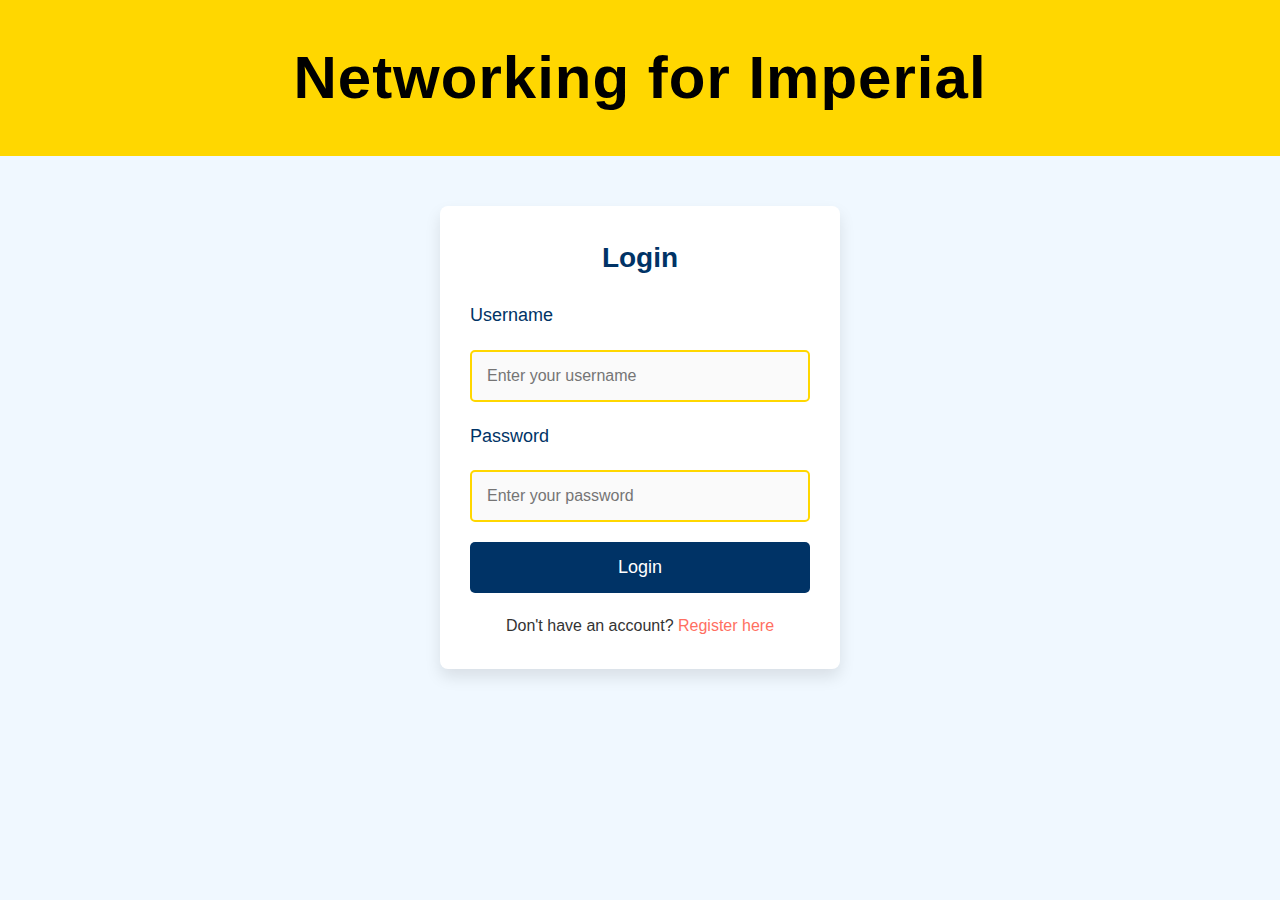
==== src/templates/index.html @ 977822cf "Added index_style.css" ====
<!DOCTYPE html>
<html lang="en">
<head>
    <meta charset="UTF-8">
    <meta name="viewport" content="width=device-width, initial-scale=1.0">
    <title>Networking for Imperial-Login</title>
    <link rel="stylesheet" href="../static/index_style.css">
    
</head>
<body>

    <!-- Header Block -->
    <div class="header">
        <h1>Networking for Imperial</h1>
    </div>

    <!-- Login Form Container -->
    <div class="container">
        <h2>Login</h2>
        <form action="/login" method="POST">
            <label for="username">Username</label>
            <input type="text" id="username" name="username" placeholder="Enter your username" required>

            <label for="password">Password</label>
            <input type="password" id="password" name="password" placeholder="Enter your password" required>

            <button type="submit">Login</button>
        </form>

        <div class="register-link">
            <p>Don't have an account? <a href="/register">Register here</a></p>
        </div>
    </div>

</body>
</html>
---- src/static/index_style.css ----
* {
    margin: 0;
    padding: 0;
    box-sizing: border-box;
}

body {
    font-family: 'Segoe UI', Tahoma, Geneva, Verdana, sans-serif;
    background-color: #f0f8ff;
    color: #333;
    line-height: 1.6;
}

/* Header Block with vibrant colors */
.header {
    background-color: #ffd700; /* Vivid coral red */
    color: white;
    padding: 30px 0;
    text-align: center;
    font-size: 30px;
    letter-spacing: 1px;
    color: black;
}


/* Main container for the form */
.container {
    max-width: 400px;
    margin: 50px auto;
    padding: 30px;
    background-color: white;
    border-radius: 8px;
    box-shadow: 0 8px 16px rgba(0, 0, 0, 0.1);
}

/* Heading styles for login */
h2 {
    text-align: center;
    font-size: 28px;
    color: #003366; /* Deep blue for professionalism */
    margin-bottom: 20px;
}

/* Form styling */
form {
    display: flex;
    flex-direction: column;
    gap: 20px;
}

/* Label styles */
label {
    font-size: 18px;
    color: #003366;
}

/* Input fields styling */
input[type="text"], input[type="password"] {
    padding: 15px;
    font-size: 16px;
    border: 2px solid #ffd700; /* Matching color to header */
    border-radius: 5px;
    background-color: #fafafa;
    transition: border-color 0.3s ease;
}

input[type="text"]:focus, input[type="password"]:focus {
    border-color: #003366; /* Blue border on focus */
    outline: none;
}

/* Button styling */
button {
    padding: 15px;
    font-size: 18px;
    background-color: #003366;
    color: white;
    border: none;
    border-radius: 5px;
    cursor: pointer;
    transition: background-color 0.3s ease;
}

button:hover {
    background-color: #00508b; /* Darker blue on hover */
}

/* Register link */
.register-link {
    text-align: center;
    margin-top: 20px;
}

.register-link a {
    font-size: 16px;
    color: #ff6f61;
    text-decoration: none;
}

.register-link a:hover {
    text-decoration: underline;
}
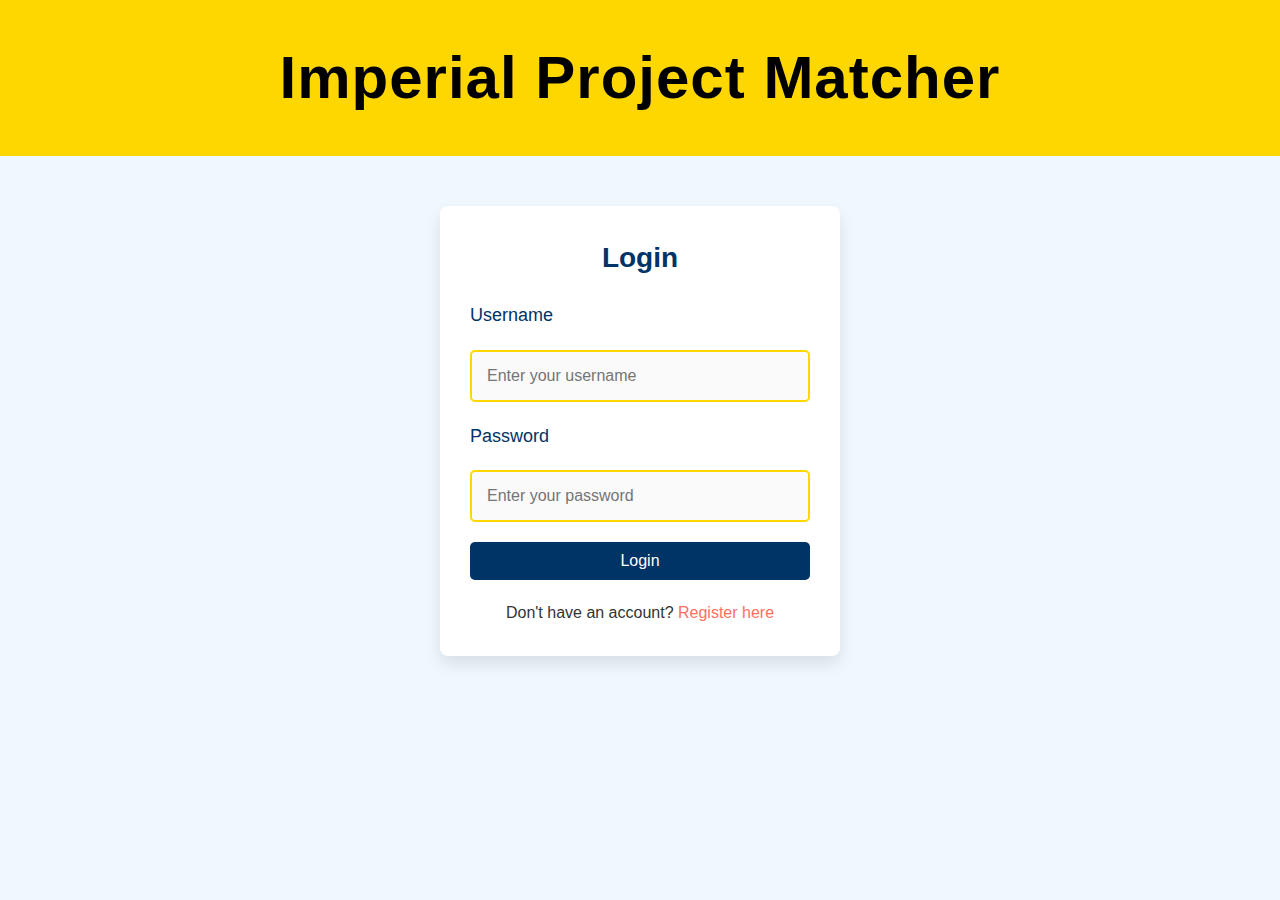
==== commit 97f31af0: "Added github API" ====
--- a/src/templates/index.html
+++ b/src/templates/index.html
@@ -3,7 +3,7 @@
 <head>
     <meta charset="UTF-8">
     <meta name="viewport" content="width=device-width, initial-scale=1.0">
-    <title>Networking for Imperial-Login</title>
+    <title>Imperial Project Matcher-Login</title>
     <link rel="stylesheet" href="../static/index_style.css">
     
 </head>
@@ -11,7 +11,7 @@
 
     <!-- Header Block -->
     <div class="header">
-        <h1>Networking for Imperial</h1>
+        <h1>Imperial Project Matcher</h1>
     </div>
 
     <!-- Login Form Container -->
--- a/src/static/index_style.css
+++ b/src/static/index_style.css
@@ -99,4 +99,160 @@
 
 .register-link a:hover {
     text-decoration: underline;
+}
+
+
+.header-projects {
+    display: flex;
+    justify-content: space-between;
+    align-items: center;
+    background-color: #ffd700; /* Vivid coral red */
+    color: black;
+    padding: 20px 40px;
+    font-size: 30px;
+}
+
+.project-name {
+    font-weight: bold;
+}
+
+.app-name {
+    font-weight: bold;
+}
+
+/* Container for the applicant list */
+.container-projects {
+    max-width: 800px;
+    margin: 40px auto;
+    padding: 20px;
+    background-color: white;
+    border-radius: 8px;
+    box-shadow: 0 8px 16px rgba(0, 0, 0, 0.1);
+}
+
+/* Applicant List */
+.applicant {
+    display: flex;
+    justify-content: space-between;
+    align-items: center;
+    padding: 15px;
+    border-bottom: 1px solid #ddd;
+}
+
+.applicant:last-child {
+    border-bottom: none;
+}
+
+/* Clickable applicant names */
+.applicant-name {
+    font-size: 18px;
+    font-weight: bold;
+    color: #003366; /* Deep blue for applicant names */
+    text-decoration: none;
+    transition: color 0.3s ease;
+}
+
+.applicant-name:hover {
+    color: #007bff; /* Change color on hover */
+    text-decoration: underline;
+}
+
+/* Major styling */
+.major {
+    font-size: 16px;
+    color: #555;
+}
+
+/* Buttons container */
+.buttons {
+    display: flex;
+    gap: 10px;
+}
+
+/* Button styling */
+button {
+    padding: 10px 20px;
+    font-size: 16px;
+    border: none;
+    border-radius: 5px;
+    cursor: pointer;
+    transition: background-color 0.3s ease;
+}
+
+.accept {
+    background-color: #28a745;
+    color: white;
+}
+
+.accept:hover {
+    background-color: #218838;
+}
+
+.decline {
+    background-color: #dc3545;
+    color: white;
+}
+
+.decline:hover {
+    background-color: #c82333;
+}
+
+
+/* Profile Container */
+.profile-container {
+    max-width: 1000px;
+    margin: 40px auto;
+    padding: 20px;
+    background-color: white;
+    border-radius: 8px;
+    box-shadow: 0 8px 16px rgba(0, 0, 0, 0.1);
+    display: flex;
+    gap: 20px;
+}
+
+/* Left Section */
+.profile-left {
+    flex: 1.3;
+    padding: 20px;
+    background-color: #f9f9f9;
+    border-radius: 8px;
+    box-shadow: inset 0 4px 8px rgba(0, 0, 0, 0.05);
+}
+
+.profile-left p {
+    font-size: 16px;
+    color: #333;
+    margin-bottom: 10px;
+}
+
+.profile-left ul {
+    margin-top: 10px;
+    margin-left: 20px;
+}
+
+.profile-left a {
+    color: #007bff;
+    text-decoration: none;
+}
+
+.profile-left a:hover {
+    text-decoration: underline;
+}
+
+/* Right Section */
+.profile-right {
+    flex: 2;
+    padding: 20px;
+}
+
+.profile-right h2 {
+    font-size: 24px;
+    color: #003366;
+    margin-bottom: 20px;
+}
+
+.profile-right p {
+    font-size: 16px;
+    color: #555;
+    line-height: 1.6;
 }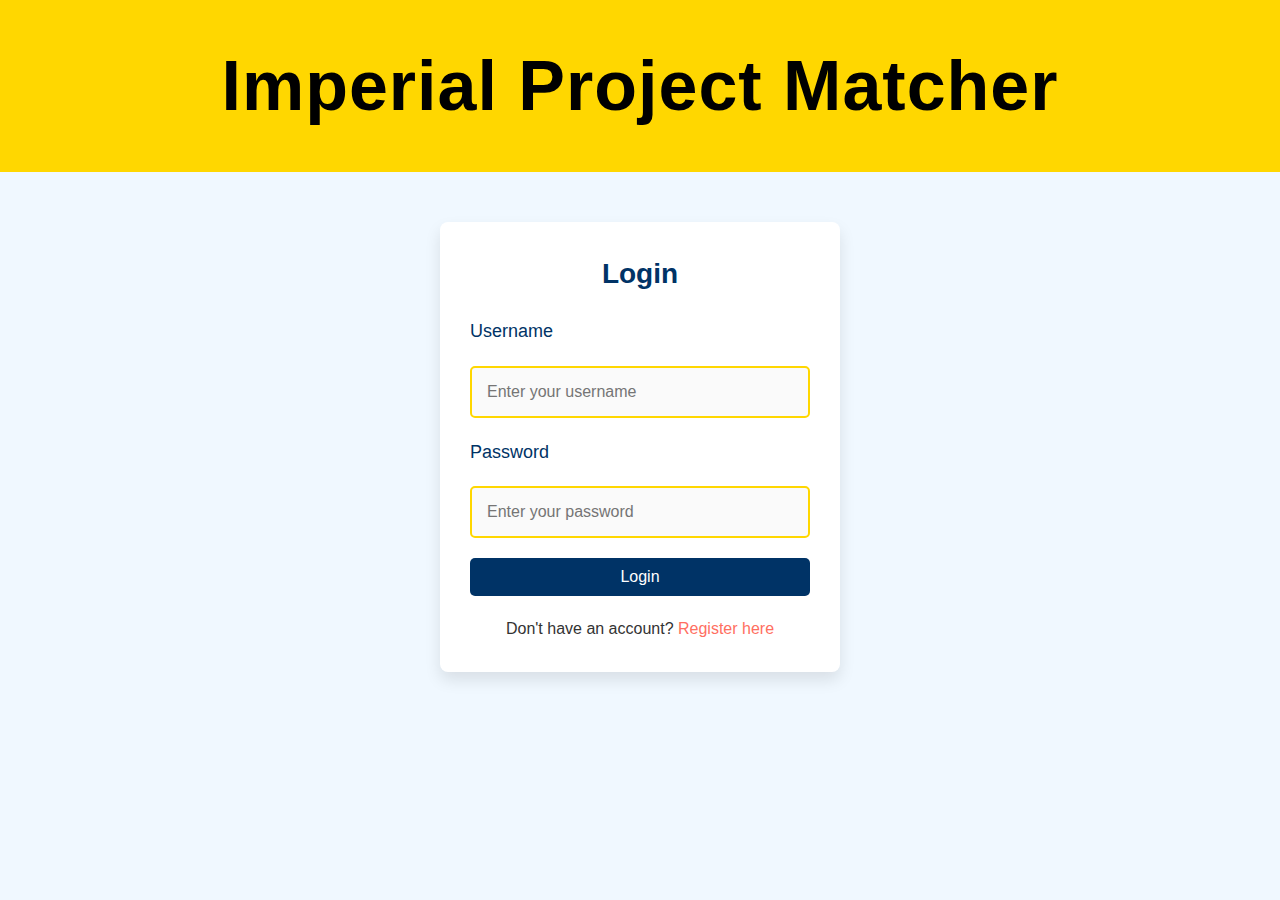
==== commit 1c5eefcc: "style" ====
--- a/src/templates/index.html
+++ b/src/templates/index.html
@@ -5,9 +5,18 @@
     <meta name="viewport" content="width=device-width, initial-scale=1.0">
     <title>Imperial Project Matcher-Login</title>
     <link rel="stylesheet" href="../static/index_style.css">
-    
+    <link href="https://fonts.googleapis.com/css2?family=Poppins:wght@400;600&display=swap" rel="stylesheet">
+
+    <script>
+        // Display a pop-up if there's an error
+        function showError(message) {
+            if (message) {
+                alert(message);
+            }
+        }
+    </script>
 </head>
-<body>
+<body onload="showError('{{ error|safe }}')">
 
     <!-- Header Block -->
     <div class="header">
--- a/src/static/index_style.css
+++ b/src/static/index_style.css
@@ -13,11 +13,12 @@
 
 /* Header Block with vibrant colors */
 .header {
+    font-weight: bold;
     background-color: #ffd700; /* Vivid coral red */
     color: white;
     padding: 30px 0;
     text-align: center;
-    font-size: 30px;
+    font-size: 35px;
     letter-spacing: 1px;
     color: black;
 }
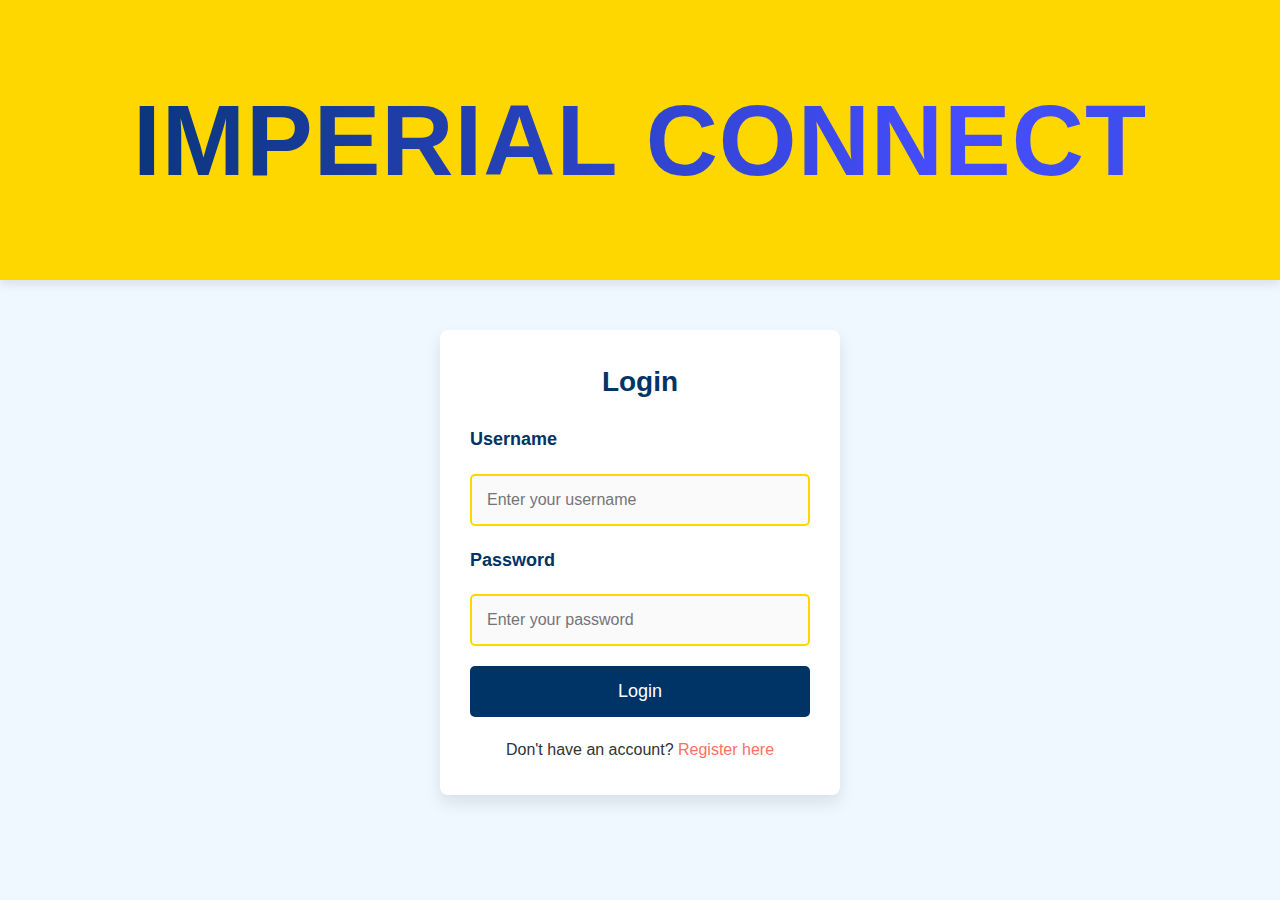
==== commit 9ea13806: "project name changed" ====
--- a/src/templates/index.html
+++ b/src/templates/index.html
@@ -1,3 +1,8 @@
+<!-- 
+    This HTML file represents the login page for the "Imperial Project Matcher" application. 
+    It includes a header, a login form, and a registration link for new users. 
+    The page also supports displaying error messages via a JavaScript alert.
+-->
 <!DOCTYPE html>
 <html lang="en">
 <head>
@@ -18,9 +23,9 @@
 </head>
 <body onload="showError('{{ error|safe }}')">
 
-    <!-- Header Block -->
+    <!-- Header: Displays the application name -->
     <div class="header">
-        <h1>Imperial Project Matcher</h1>
+        <h1>IMPERIAL CONNECT</h1>
     </div>
 
     <!-- Login Form Container -->
@@ -36,6 +41,7 @@
             <button type="submit">Login</button>
         </form>
 
+        <!-- Redirect link for users without an account -->
         <div class="register-link">
             <p>Don't have an account? <a href="/register">Register here</a></p>
         </div>
--- a/src/static/index_style.css
+++ b/src/static/index_style.css
@@ -1,3 +1,4 @@
+/* Reset and Base Styling */
 * {
     margin: 0;
     padding: 0;
@@ -11,16 +12,42 @@
     line-height: 1.6;
 }
 
-/* Header Block with vibrant colors */
+/* Header Block with Gradient Animation */
 .header {
     font-weight: bold;
-    background-color: #ffd700; /* Vivid coral red */
-    color: white;
-    padding: 30px 0;
+    background-color: #ffd700; /* Vivid yellow */
+    color: black;
+    padding: 60px 0;
     text-align: center;
-    font-size: 35px;
+    font-size: 70px;
     letter-spacing: 1px;
-    color: black;
+    position: relative;
+    overflow: hidden;
+    box-shadow: 0 4px 10px rgba(0, 0, 0, 0.1);
+}
+
+/* Gradient Text Animation */
+.header h1 {
+    font-size: 100px;
+    background: linear-gradient(90deg, #003366, #474dff, #0c5294,#39424b, #003366); 
+    background-size: 300%;
+    -webkit-background-clip: text;
+    background-clip: text; /* Standard property for compatibility */
+    -webkit-text-fill-color: transparent; /* For Webkit browsers */
+    -webkit-text-fill-color: transparent; /* Required for WebKit */
+    animation: gradient-move 3s infinite;
+}
+
+@keyframes gradient-move {
+    0% {
+        background-position: 0% 50%;
+    }
+    50% {
+        background-position: 100% 50%;
+    }
+    100% {
+        background-position: 0% 50%;
+    }
 }
 
 
@@ -32,13 +59,25 @@
     background-color: white;
     border-radius: 8px;
     box-shadow: 0 8px 16px rgba(0, 0, 0, 0.1);
+    animation: fadeIn 0.8s ease-in-out;
+}
+
+@keyframes fadeIn {
+    from {
+        opacity: 0;
+        transform: translateY(-20px);
+    }
+    to {
+        opacity: 1;
+        transform: translateY(0);
+    }
 }
 
 /* Heading styles for login */
 h2 {
     text-align: center;
     font-size: 28px;
-    color: #003366; /* Deep blue for professionalism */
+    color: #003366; /* Deep blue */
     margin-bottom: 20px;
 }
 
@@ -51,27 +90,35 @@
 
 /* Label styles */
 label {
+    font-weight: bold;
     font-size: 18px;
     color: #003366;
 }
 
-/* Input fields styling */
+/* Input fields styling with hover and focus effects */
 input[type="text"], input[type="password"] {
     padding: 15px;
     font-size: 16px;
-    border: 2px solid #ffd700; /* Matching color to header */
+    border: 2px solid #ffd700;
     border-radius: 5px;
     background-color: #fafafa;
-    transition: border-color 0.3s ease;
+    transition: transform 0.3s ease, border-color 0.3s ease;
+}
+
+input[type="text"]:hover, input[type="password"]:hover {
+    border-color: #ffa500;
 }
 
 input[type="text"]:focus, input[type="password"]:focus {
-    border-color: #003366; /* Blue border on focus */
+    border-color: #003366;
+    transform: scale(1.05); /* Slight zoom on focus */
     outline: none;
 }
 
-/* Button styling */
+/* Button styling with ripple effect */
 button {
+    position: relative;
+    overflow: hidden;
     padding: 15px;
     font-size: 18px;
     background-color: #003366;
@@ -83,7 +130,27 @@
 }
 
 button:hover {
-    background-color: #00508b; /* Darker blue on hover */
+    background-color: #00508b;
+}
+
+button:active::after {
+    content: '';
+    position: absolute;
+    width: 300%;
+    height: 300%;
+    top: 50%;
+    left: 50%;
+    transform: translate(-50%, -50%) scale(0);
+    background: rgba(255, 255, 255, 0.4);
+    border-radius: 50%;
+    animation: ripple 0.6s ease-out;
+}
+
+@keyframes ripple {
+    to {
+        transform: translate(-50%, -50%) scale(1);
+        opacity: 0;
+    }
 }
 
 /* Register link */
@@ -96,164 +163,23 @@
     font-size: 16px;
     color: #ff6f61;
     text-decoration: none;
+    position: relative;
+    transition: color 0.3s ease;
 }
 
 .register-link a:hover {
-    text-decoration: underline;
+    color: #ff856f;
 }
 
-
-.header-projects {
-    display: flex;
-    justify-content: space-between;
-    align-items: center;
-    background-color: #ffd700; /* Vivid coral red */
-    color: black;
-    padding: 20px 40px;
-    font-size: 30px;
+.register-link a::after {
+    content: '';
+    display: block;
+    width: 0;
+    height: 2px;
+    background: #ff6f61;
+    transition: width 0.3s ease;
 }
 
-.project-name {
-    font-weight: bold;
+.register-link a:hover::after {
+    width: 100%;
 }
-
-.app-name {
-    font-weight: bold;
-}
-
-/* Container for the applicant list */
-.container-projects {
-    max-width: 800px;
-    margin: 40px auto;
-    padding: 20px;
-    background-color: white;
-    border-radius: 8px;
-    box-shadow: 0 8px 16px rgba(0, 0, 0, 0.1);
-}
-
-/* Applicant List */
-.applicant {
-    display: flex;
-    justify-content: space-between;
-    align-items: center;
-    padding: 15px;
-    border-bottom: 1px solid #ddd;
-}
-
-.applicant:last-child {
-    border-bottom: none;
-}
-
-/* Clickable applicant names */
-.applicant-name {
-    font-size: 18px;
-    font-weight: bold;
-    color: #003366; /* Deep blue for applicant names */
-    text-decoration: none;
-    transition: color 0.3s ease;
-}
-
-.applicant-name:hover {
-    color: #007bff; /* Change color on hover */
-    text-decoration: underline;
-}
-
-/* Major styling */
-.major {
-    font-size: 16px;
-    color: #555;
-}
-
-/* Buttons container */
-.buttons {
-    display: flex;
-    gap: 10px;
-}
-
-/* Button styling */
-button {
-    padding: 10px 20px;
-    font-size: 16px;
-    border: none;
-    border-radius: 5px;
-    cursor: pointer;
-    transition: background-color 0.3s ease;
-}
-
-.accept {
-    background-color: #28a745;
-    color: white;
-}
-
-.accept:hover {
-    background-color: #218838;
-}
-
-.decline {
-    background-color: #dc3545;
-    color: white;
-}
-
-.decline:hover {
-    background-color: #c82333;
-}
-
-
-/* Profile Container */
-.profile-container {
-    max-width: 1000px;
-    margin: 40px auto;
-    padding: 20px;
-    background-color: white;
-    border-radius: 8px;
-    box-shadow: 0 8px 16px rgba(0, 0, 0, 0.1);
-    display: flex;
-    gap: 20px;
-}
-
-/* Left Section */
-.profile-left {
-    flex: 1.3;
-    padding: 20px;
-    background-color: #f9f9f9;
-    border-radius: 8px;
-    box-shadow: inset 0 4px 8px rgba(0, 0, 0, 0.05);
-}
-
-.profile-left p {
-    font-size: 16px;
-    color: #333;
-    margin-bottom: 10px;
-}
-
-.profile-left ul {
-    margin-top: 10px;
-    margin-left: 20px;
-}
-
-.profile-left a {
-    color: #007bff;
-    text-decoration: none;
-}
-
-.profile-left a:hover {
-    text-decoration: underline;
-}
-
-/* Right Section */
-.profile-right {
-    flex: 2;
-    padding: 20px;
-}
-
-.profile-right h2 {
-    font-size: 24px;
-    color: #003366;
-    margin-bottom: 20px;
-}
-
-.profile-right p {
-    font-size: 16px;
-    color: #555;
-    line-height: 1.6;
-}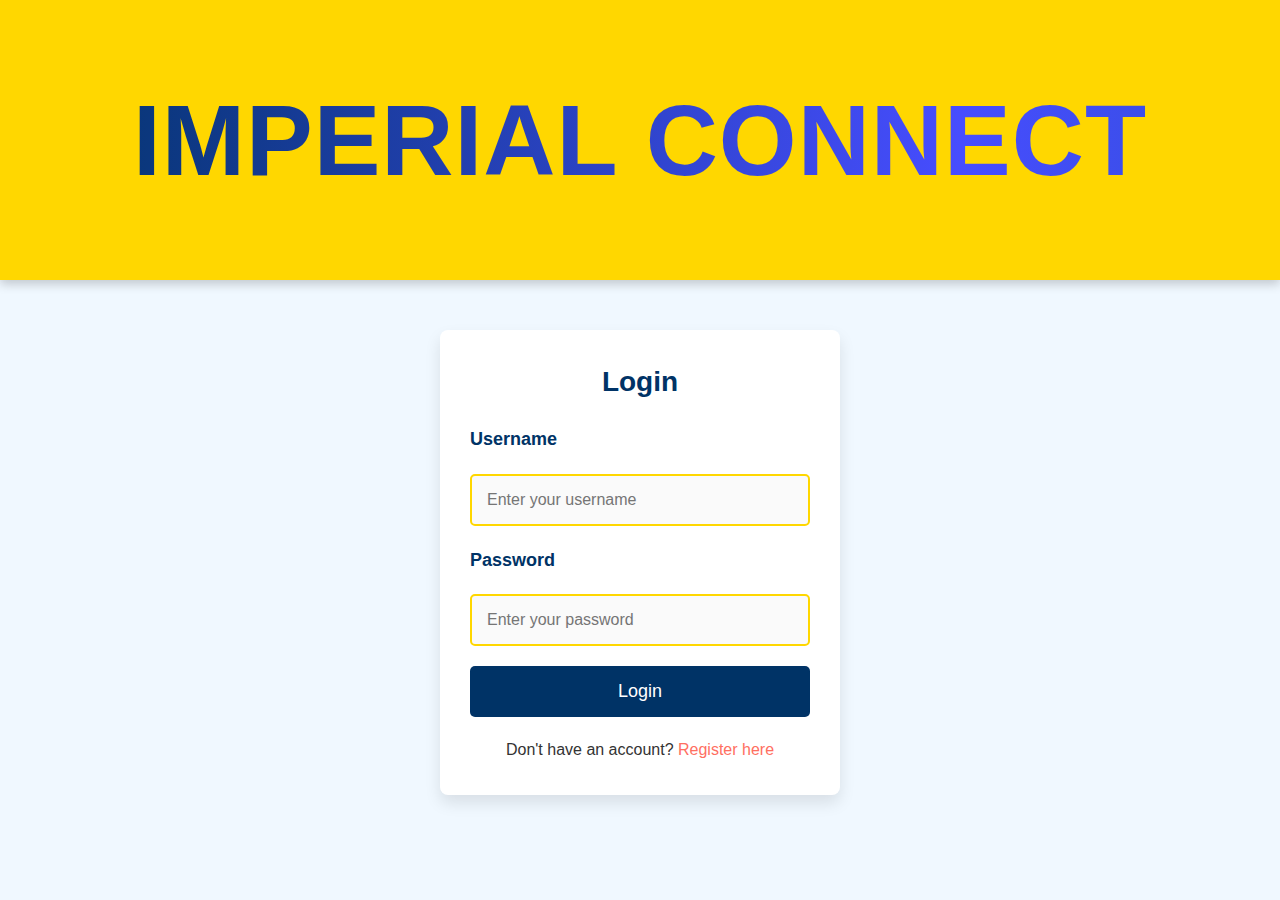
==== commit 6a723c68: "style" ====
--- a/src/templates/index.html
+++ b/src/templates/index.html
@@ -9,7 +9,7 @@
     <meta charset="UTF-8">
     <meta name="viewport" content="width=device-width, initial-scale=1.0">
     <title>Imperial Project Matcher-Login</title>
-    <link rel="stylesheet" href="../static/index_style.css">
+    <link rel="stylesheet" href="../static/styles_index.css">
     <link href="https://fonts.googleapis.com/css2?family=Poppins:wght@400;600&display=swap" rel="stylesheet">
 
     <script>
--- a/src/static/styles_index.css
+++ b/src/static/styles_index.css
@@ -0,0 +1,185 @@
+/* Reset and Base Styling */
+* {
+    margin: 0;
+    padding: 0;
+    box-sizing: border-box;
+}
+
+body {
+    font-family: 'Segoe UI', Tahoma, Geneva, Verdana, sans-serif;
+    background-color: #f0f8ff;
+    color: #333;
+    line-height: 1.6;
+}
+
+/* Header Block with Gradient Animation */
+.header {
+    font-weight: bold;
+    background-color: #ffd700; /* Vivid yellow */
+    color: black;
+    padding: 60px 0;
+    text-align: center;
+    font-size: 70px;
+    letter-spacing: 1px;
+    position: relative;
+    overflow: hidden;
+    box-shadow: 0 4px 10px rgba(0, 0, 0, 0.2);
+}
+
+/* Gradient Text Animation */
+.header h1 {
+    font-size: 100px;
+    background: linear-gradient(90deg, #003366, #474dff, #0c5294,#39424b, #003366); 
+    background-size: 300%;
+    -webkit-background-clip: text;
+    background-clip: text; /* Standard property for compatibility */
+    -webkit-text-fill-color: transparent; /* For Webkit browsers */
+    -webkit-text-fill-color: transparent; /* Required for WebKit */
+    animation: gradient-move 3s infinite;
+}
+
+@keyframes gradient-move {
+    0% {
+        background-position: 0% 50%;
+    }
+    50% {
+        background-position: 100% 50%;
+    }
+    100% {
+        background-position: 0% 50%;
+    }
+}
+
+
+/* Main container for the form */
+.container {
+    max-width: 400px;
+    margin: 50px auto;
+    padding: 30px;
+    background-color: white;
+    border-radius: 8px;
+    box-shadow: 0 8px 16px rgba(0, 0, 0, 0.1);
+    animation: fadeIn 0.8s ease-in-out;
+}
+
+@keyframes fadeIn {
+    from {
+        opacity: 0;
+        transform: translateY(-20px);
+    }
+    to {
+        opacity: 1;
+        transform: translateY(0);
+    }
+}
+
+/* Heading styles for login */
+h2 {
+    text-align: center;
+    font-size: 28px;
+    color: #003366; /* Deep blue */
+    margin-bottom: 20px;
+}
+
+/* Form styling */
+form {
+    display: flex;
+    flex-direction: column;
+    gap: 20px;
+}
+
+/* Label styles */
+label {
+    font-weight: bold;
+    font-size: 18px;
+    color: #003366;
+}
+
+/* Input fields styling with hover and focus effects */
+input[type="text"], input[type="password"] {
+    padding: 15px;
+    font-size: 16px;
+    border: 2px solid #ffd700;
+    border-radius: 5px;
+    background-color: #fafafa;
+    transition: transform 0.3s ease, border-color 0.3s ease;
+}
+
+input[type="text"]:hover, input[type="password"]:hover {
+    border-color: #ffa500;
+}
+
+input[type="text"]:focus, input[type="password"]:focus {
+    border-color: #003366;
+    transform: scale(1.05); /* Slight zoom on focus */
+    outline: none;
+}
+
+/* Button styling with ripple effect */
+button {
+    position: relative;
+    overflow: hidden;
+    padding: 15px;
+    font-size: 18px;
+    background-color: #003366;
+    color: white;
+    border: none;
+    border-radius: 5px;
+    cursor: pointer;
+    transition: background-color 0.3s ease;
+}
+
+button:hover {
+    background-color: #00508b;
+}
+
+button:active::after {
+    content: '';
+    position: absolute;
+    width: 300%;
+    height: 300%;
+    top: 50%;
+    left: 50%;
+    transform: translate(-50%, -50%) scale(0);
+    background: rgba(255, 255, 255, 0.4);
+    border-radius: 50%;
+    animation: ripple 0.6s ease-out;
+}
+
+@keyframes ripple {
+    to {
+        transform: translate(-50%, -50%) scale(1);
+        opacity: 0;
+    }
+}
+
+/* Register link */
+.register-link {
+    text-align: center;
+    margin-top: 20px;
+}
+
+.register-link a {
+    font-size: 16px;
+    color: #ff6f61;
+    text-decoration: none;
+    position: relative;
+    transition: color 0.3s ease;
+}
+
+.register-link a:hover {
+    color: #ff856f;
+}
+
+.register-link a::after {
+    content: '';
+    display: block;
+    width: 0;
+    height: 2px;
+    background: #ff6f61;
+    transition: width 0.3s ease;
+}
+
+.register-link a:hover::after {
+    width: 100%;
+}
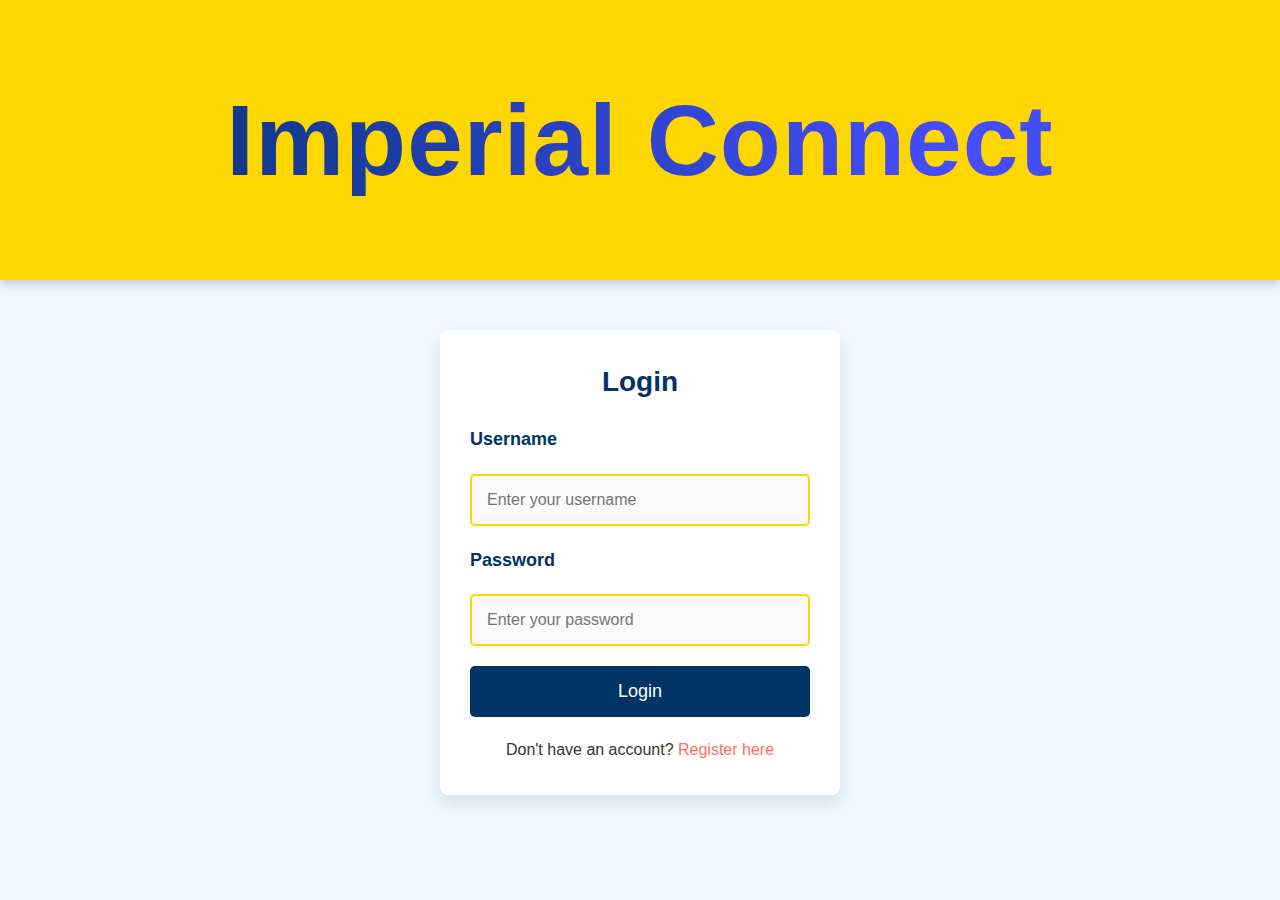
==== commit a890c979: "changed headers in index and main" ====
--- a/src/templates/index.html
+++ b/src/templates/index.html
@@ -25,7 +25,7 @@
 
     <!-- Header: Displays the application name -->
     <div class="header">
-        <h1>IMPERIAL CONNECT</h1>
+        <h1>Imperial Connect</h1>
     </div>
 
     <!-- Login Form Container -->
